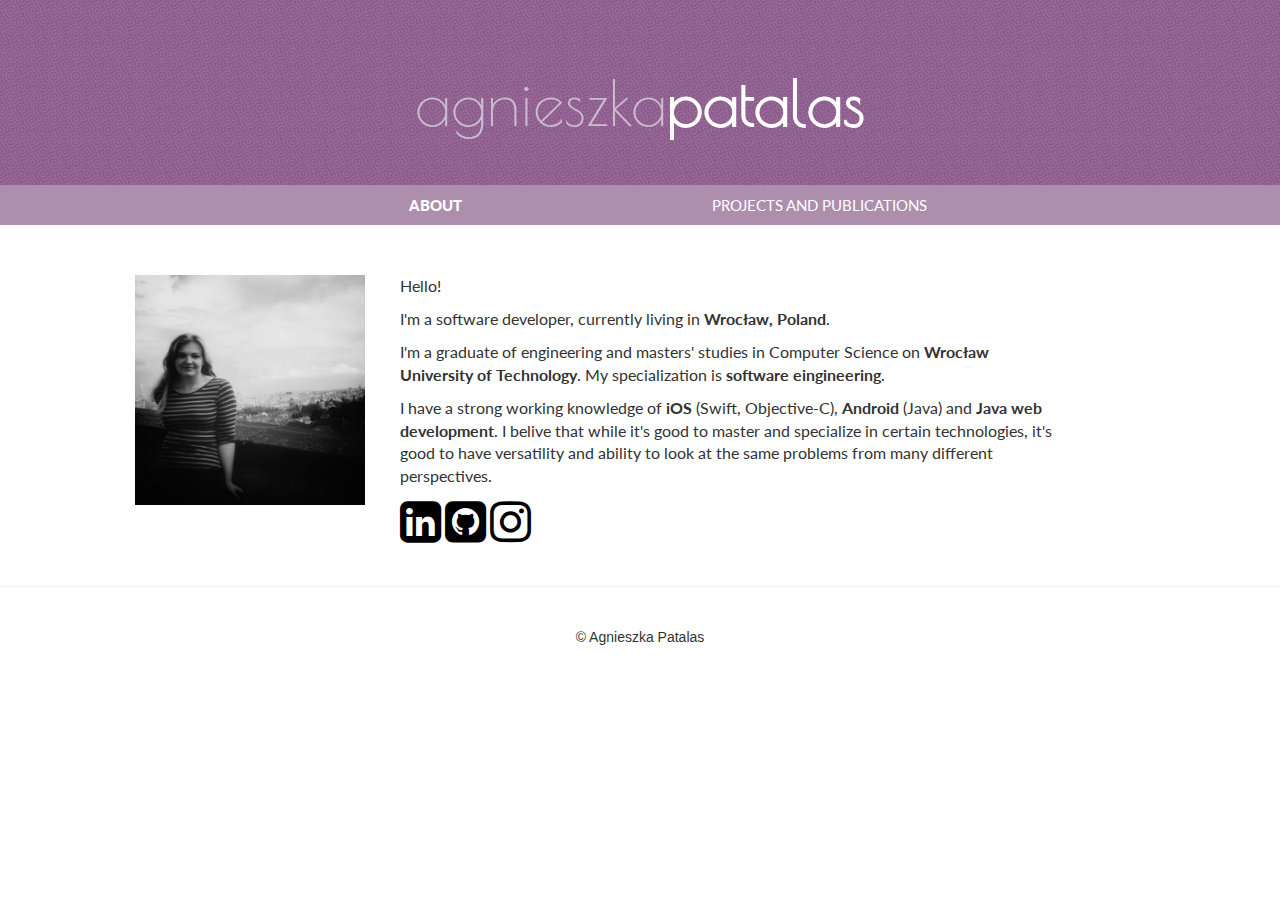
==== index.html @ cc379789 "New page structure" ====
<!DOCTYPE html>
<html lang="en"><head>
    <meta charset="utf-8">
    <meta http-equiv="X-UA-Compatible" content="IE=edge">
    <meta name="viewport" content="width=device-width, initial-scale=1">
    <!-- The above 3 meta tags *must* come first in the head; any other head content must come *after* these tags -->
    <meta name="description" content="The 'about' website of a software developer - Agnieszka Patalas.">
    <meta name="author" content="Agnieszka Patalas">
    <link rel="icon" href="favicon.ico">

    <link href='http://fonts.googleapis.com/css?family=Poiret+One' rel='stylesheet' type='text/css'>
    <link href='http://fonts.googleapis.com/css?family=Lato:400,700' rel='stylesheet' type='text/css'>

    <title>A. M. Patalas</title>

    <!-- Bootstrap core CSS -->
    <link href="css/bootstrap.min.css" rel="stylesheet">
    <link rel="stylesheet" href="font-awesome/css/font-awesome.min.css">

    <!-- Custom styles for this template -->
    <link href="css/justified-nav.css" rel="stylesheet">

    <link rel="stylesheet" type="text/css" href="css/animations.css">



    <!-- Just for debugging purposes. Don't actually copy these 2 lines! -->
    <!--[if lt IE 9]><script src="../../assets/js/ie8-responsive-file-warning.js"></script><![endif]-->
    <script src="js/jquery-1.11.3.min.js"></script>
    <script src="js/bootstrap.js"></script>

    <!-- HTML5 shim and Respond.js for IE8 support of HTML5 elements and media queries -->
    <!--[if lt IE 9]>
      <script src="https://oss.maxcdn.com/html5shiv/3.7.2/html5shiv.min.js"></script>
      <script src="https://oss.maxcdn.com/respond/1.4.2/respond.min.js"></script>
    <![endif]-->

<script src="js/jquery.dlmenu.js"></script>
<script src="js/ampatalas.js"></script>
<script src="js/pagify.js" type="text/javascript"></script>

<script src="js/jquery.cycle.lite.js"></script>

    <style>
    .jumbotron {
      background-image: url("images/subtle_white_mini_waves_purple.png");
    }
    </style>

    <script>

    $(document).ready(function() {


    $('#page_holder').pagify({
        pages: ['about', 'projects'],
        default: 'about', // The name of a page or null for an empty div
        animation: 'slideDown'
    });

      $('.slideshow').cycle({
        fx: 'fade' // choose your transition type, ex: fade, scrollUp, shuffle, etc...
      });

  });

    </script>
  </head>

  <body>
    <div class="jumbotron">
      <h1>Agnieszka<strong>Patalas</strong></h1>
    </div>

    <div class="masthead">
        <nav>
          <ul class="nav nav-justified cl-effect-1" id="navmenu">
            <li class="active" id="about"><a href="#about">About</a></li>
            <li id="projects"><a href="#projects">Projects and publications</a></li>
          </ul>
        </nav>
      </div>
    <div class="container">
      <div id="page_holder">
      </div>
    </div>

    <footer class="footer">
      <p>© Agnieszka Patalas</p>
    </footer>
  </body>
</html>
---- css/justified-nav.css ----
body {
  padding-top: 0px;
}

nav {
  background-color: #AD8EAD;
}

#navmenu li a {
  color: #ffffff;
  height: 40px;
  text-transform: uppercase;
  font-family: 'Lato', sans-serif;
  font-size: 15px;
}

#navmenu li a:hover {
  background-color: #AD8EAD;
}

.footer {
  padding-top: 40px;
  padding-bottom: 40px;
  margin-top: 40px;
  border-top: 1px solid #eee;
  text-align: center;
}

/* Background pattern from subtlepatterns.com */
.jumbotron {
  background-image: url("/images/pixel_weave.png");
  padding-left: 0px;
  padding-right: 0px;
  width: 100%;
  text-align: center;
  background-color: #804D99;
  color: #eeeeee;
  margin-bottom: 0px;
}

.jumbotron  h1 {
  text-align: center;
  font-family: 'Poiret One', cursive;
  text-transform: lowercase;
  color: #C9BCCC;
  margin-bottom: 0px;
}

.jumbotron h1 strong {
  color: #ffffff;
}

.jumbotron .lead {
  font-size: 21px;
  font-family: 'Lato', sans-serif;
  text-transform: uppercase;
}

/* Customize the nav-justified links to be fill the entire space of the .navbar */


/* Effect 1: Brackets */
.cl-effect-1 a::before,
.cl-effect-1 a::after {
  display: inline-block;
  opacity: 0;
  -webkit-transition: -webkit-transform 0.3s, opacity 0.2s;
  -moz-transition: -moz-transform 0.3s, opacity 0.2s;
  transition: transform 0.3s, opacity 0.2s;
}

.cl-effect-1 a::before {
  margin-right: 10px;
  content: '[';
  -webkit-transform: translateX(20px);
  -moz-transform: translateX(20px);
  transform: translateX(20px);
}

.cl-effect-1 a::after {
  margin-left: 10px;
  content: ']';
  -webkit-transform: translateX(-20px);
  -moz-transform: translateX(-20px);
  transform: translateX(-20px);
}

.cl-effect-1 a:hover::before,
.cl-effect-1 a:hover::after,
.cl-effect-1 a:focus::before,
.cl-effect-1 a:focus::after {
  opacity: 1;
  -webkit-transform: translateX(0px);
  -moz-transform: translateX(0px);
  transform: translateX(0px);
}
 #navmenu {
    width: 60%;
    margin-right: auto;
    margin-left: auto;
 }

 .active {
    font-weight: 900;
 }

#aboutpage {
  padding: 50px;
  font-family: 'Lato', sans-serif;
  font-size: 16px;
}

.introduction {
    padding-left: 20px;
}

.portrait {
  width: 100%;
  height: auto;
}

.quietlink {
  color:#000000;
}

/* Responsive: Portrait tablets and up */
@media screen and (min-width: 768px) {
  /* Remove the padding we set earlier */
  .masthead,
  .marketing,
  .footer {
    padding-right: 0;
    padding-left: 0;
  }
}
---- css/animations.css ----
/* animation sets */

/* move from / to  */

.pt-page-moveToLeft {
	-webkit-animation: moveToLeft .6s ease both;
	animation: moveToLeft .6s ease both;
}

.pt-page-moveFromLeft {
	-webkit-animation: moveFromLeft .6s ease both;
	animation: moveFromLeft .6s ease both;
}

.pt-page-moveToRight {
	-webkit-animation: moveToRight .6s ease both;
	animation: moveToRight .6s ease both;
}

.pt-page-moveFromRight {
	-webkit-animation: moveFromRight .6s ease both;
	animation: moveFromRight .6s ease both;
}

.pt-page-moveToTop {
	-webkit-animation: moveToTop .6s ease both;
	animation: moveToTop .6s ease both;
}

.pt-page-moveFromTop {
	-webkit-animation: moveFromTop .6s ease both;
	animation: moveFromTop .6s ease both;
}

.pt-page-moveToBottom {
	-webkit-animation: moveToBottom .6s ease both;
	animation: moveToBottom .6s ease both;
}

.pt-page-moveFromBottom {
	-webkit-animation: moveFromBottom .6s ease both;
	animation: moveFromBottom .6s ease both;
}

/* fade */

.pt-page-fade {
	-webkit-animation: fade .7s ease both;
	animation: fade .7s ease both;
}

/* move from / to and fade */

.pt-page-moveToLeftFade {
	-webkit-animation: moveToLeftFade .7s ease both;
	animation: moveToLeftFade .7s ease both;
}

.pt-page-moveFromLeftFade {
	-webkit-animation: moveFromLeftFade .7s ease both;
	animation: moveFromLeftFade .7s ease both;
}

.pt-page-moveToRightFade {
	-webkit-animation: moveToRightFade .7s ease both;
	animation: moveToRightFade .7s ease both;
}

.pt-page-moveFromRightFade {
	-webkit-animation: moveFromRightFade .7s ease both;
	animation: moveFromRightFade .7s ease both;
}

.pt-page-moveToTopFade {
	-webkit-animation: moveToTopFade .7s ease both;
	animation: moveToTopFade .7s ease both;
}

.pt-page-moveFromTopFade {
	-webkit-animation: moveFromTopFade .7s ease both;
	animation: moveFromTopFade .7s ease both;
}

.pt-page-moveToBottomFade {
	-webkit-animation: moveToBottomFade .7s ease both;
	animation: moveToBottomFade .7s ease both;
}

.pt-page-moveFromBottomFade {
	-webkit-animation: moveFromBottomFade .7s ease both;
	animation: moveFromBottomFade .7s ease both;
}

/* move to with different easing */

.pt-page-moveToLeftEasing {
	-webkit-animation: moveToLeft .7s ease-in-out both;
	animation: moveToLeft .7s ease-in-out both;
}
.pt-page-moveToRightEasing {
	-webkit-animation: moveToRight .7s ease-in-out both;
	animation: moveToRight .7s ease-in-out both;
}
.pt-page-moveToTopEasing {
	-webkit-animation: moveToTop .7s ease-in-out both;
	animation: moveToTop .7s ease-in-out both;
}
.pt-page-moveToBottomEasing {
	-webkit-animation: moveToBottom .7s ease-in-out both;
	animation: moveToBottom .7s ease-in-out both;
}

/********************************* keyframes **************************************/

/* move from / to  */

@-webkit-keyframes moveToLeft {
	from { }
	to { -webkit-transform: translateX(-100%); }
}
@keyframes moveToLeft {
	from { }
	to { -webkit-transform: translateX(-100%); transform: translateX(-100%); }
}

@-webkit-keyframes moveFromLeft {
	from { -webkit-transform: translateX(-100%); }
}
@keyframes moveFromLeft {
	from { -webkit-transform: translateX(-100%); transform: translateX(-100%); }
}

@-webkit-keyframes moveToRight { 
	from { }
	to { -webkit-transform: translateX(100%); }
}
@keyframes moveToRight { 
	from { }
	to { -webkit-transform: translateX(100%); transform: translateX(100%); }
}

@-webkit-keyframes moveFromRight {
	from { -webkit-transform: translateX(100%); }
}
@keyframes moveFromRight {
	from { -webkit-transform: translateX(100%); transform: translateX(100%); }
}

@-webkit-keyframes moveToTop {
	from { }
	to { -webkit-transform: translateY(-100%); }
}
@keyframes moveToTop {
	from { }
	to { -webkit-transform: translateY(-100%); transform: translateY(-100%); }
}

@-webkit-keyframes moveFromTop {
	from { -webkit-transform: translateY(-100%); }
}
@keyframes moveFromTop {
	from { -webkit-transform: translateY(-100%); transform: translateY(-100%); }
}

@-webkit-keyframes moveToBottom {
	from { }
	to { -webkit-transform: translateY(100%); }
}
@keyframes moveToBottom {
	from { }
	to { -webkit-transform: translateY(100%); transform: translateY(100%); }
}

@-webkit-keyframes moveFromBottom {
	from { -webkit-transform: translateY(100%); }
}
@keyframes moveFromBottom {
	from { -webkit-transform: translateY(100%); transform: translateY(100%); }
}

/* fade */

@-webkit-keyframes fade {
	from { }
	to { opacity: 0.3; }
}
@keyframes fade {
	from { }
	to { opacity: 0.3; }
}

/* move from / to and fade */

@-webkit-keyframes moveToLeftFade {
	from { }
	to { opacity: 0.3; -webkit-transform: translateX(-100%); }
}
@keyframes moveToLeftFade {
	from { }
	to { opacity: 0.3; -webkit-transform: translateX(-100%); transform: translateX(-100%); }
}

@-webkit-keyframes moveFromLeftFade {
	from { opacity: 0.3; -webkit-transform: translateX(-100%); }
}
@keyframes moveFromLeftFade {
	from { opacity: 0.3; -webkit-transform: translateX(-100%); transform: translateX(-100%); }
}

@-webkit-keyframes moveToRightFade {
	from { }
	to { opacity: 0.3; -webkit-transform: translateX(100%); }
}
@keyframes moveToRightFade {
	from { }
	to { opacity: 0.3; -webkit-transform: translateX(100%); transform: translateX(100%); }
}

@-webkit-keyframes moveFromRightFade {
	from { opacity: 0.3; -webkit-transform: translateX(100%); }
}
@keyframes moveFromRightFade {
	from { opacity: 0.3; -webkit-transform: translateX(100%); transform: translateX(100%); }
}

@-webkit-keyframes moveToTopFade {
	from { }
	to { opacity: 0.3; -webkit-transform: translateY(-100%); }
}
@keyframes moveToTopFade {
	from { }
	to { opacity: 0.3; -webkit-transform: translateY(-100%); transform: translateY(-100%); }
}

@-webkit-keyframes moveFromTopFade {
	from { opacity: 0.3; -webkit-transform: translateY(-100%); }
}
@keyframes moveFromTopFade {
	from { opacity: 0.3; -webkit-transform: translateY(-100%); transform: translateY(-100%); }
}

@-webkit-keyframes moveToBottomFade {
	from { }
	to { opacity: 0.3; -webkit-transform: translateY(100%); }
}
@keyframes moveToBottomFade {
	from { }
	to { opacity: 0.3; -webkit-transform: translateY(100%); transform: translateY(100%); }
}

@-webkit-keyframes moveFromBottomFade {
	from { opacity: 0.3; -webkit-transform: translateY(100%); }
}
@keyframes moveFromBottomFade {
	from { opacity: 0.3; -webkit-transform: translateY(100%); transform: translateY(100%); }
}

/* scale and fade */

.pt-page-scaleDown {
	-webkit-animation: scaleDown .7s ease both;
	animation: scaleDown .7s ease both;
}

.pt-page-scaleUp {
	-webkit-animation: scaleUp .7s ease both;
	animation: scaleUp .7s ease both;
}

.pt-page-scaleUpDown {
	-webkit-animation: scaleUpDown .5s ease both;
	animation: scaleUpDown .5s ease both;
}

.pt-page-scaleDownUp {
	-webkit-animation: scaleDownUp .5s ease both;
	animation: scaleDownUp .5s ease both;
}

.pt-page-scaleDownCenter {
	-webkit-animation: scaleDownCenter .4s ease-in both;
	animation: scaleDownCenter .4s ease-in both;
}

.pt-page-scaleUpCenter {
	-webkit-animation: scaleUpCenter .4s ease-out both;
	animation: scaleUpCenter .4s ease-out both;
}

/********************************* keyframes **************************************/

/* scale and fade */

@-webkit-keyframes scaleDown {
	from { }
	to { opacity: 0; -webkit-transform: scale(.8); }
}
@keyframes scaleDown {
	from { }
	to { opacity: 0; -webkit-transform: scale(.8); transform: scale(.8); }
}

@-webkit-keyframes scaleUp {
	from { opacity: 0; -webkit-transform: scale(.8); }
}
@keyframes scaleUp {
	from { opacity: 0; -webkit-transform: scale(.8); transform: scale(.8); }
}

@-webkit-keyframes scaleUpDown {
	from { opacity: 0; -webkit-transform: scale(1.2); }
}
@keyframes scaleUpDown {
	from { opacity: 0; -webkit-transform: scale(1.2); transform: scale(1.2); }
}

@-webkit-keyframes scaleDownUp {
	from { }
	to { opacity: 0; -webkit-transform: scale(1.2); }
}
@keyframes scaleDownUp {
	from { }
	to { opacity: 0; -webkit-transform: scale(1.2); transform: scale(1.2); }
}

@-webkit-keyframes scaleDownCenter {
	from { }
	to { opacity: 0; -webkit-transform: scale(.7); }
}
@keyframes scaleDownCenter {
	from { }
	to { opacity: 0; -webkit-transform: scale(.7); transform: scale(.7); }
}

@-webkit-keyframes scaleUpCenter {
	from { opacity: 0; -webkit-transform: scale(.7); }
}
@keyframes scaleUpCenter {
	from { opacity: 0; -webkit-transform: scale(.7); transform: scale(.7); }
}

/* rotate sides first and scale */

.pt-page-rotateRightSideFirst {
	-webkit-transform-origin: 0% 50%;
	transform-origin: 0% 50%;
	-webkit-animation: rotateRightSideFirst .8s both ease-in;
	animation: rotateRightSideFirst .8s both ease-in;
}
.pt-page-rotateLeftSideFirst {
	-webkit-transform-origin: 100% 50%;
	transform-origin: 100% 50%;
	-webkit-animation: rotateLeftSideFirst .8s both ease-in;
	animation: rotateLeftSideFirst .8s both ease-in;
}
.pt-page-rotateTopSideFirst {
	-webkit-transform-origin: 50% 100%;
	transform-origin: 50% 100%;
	-webkit-animation: rotateTopSideFirst .8s both ease-in;
	animation: rotateTopSideFirst .8s both ease-in;
}
.pt-page-rotateBottomSideFirst {
	-webkit-transform-origin: 50% 0%;
	transform-origin: 50% 0%;
	-webkit-animation: rotateBottomSideFirst .8s both ease-in;
	animation: rotateBottomSideFirst .8s both ease-in;
}

/* flip */

.pt-page-flipOutRight {
	-webkit-transform-origin: 50% 50%;
	transform-origin: 50% 50%;
	-webkit-animation: flipOutRight .5s both ease-in;
	animation: flipOutRight .5s both ease-in;
}
.pt-page-flipInLeft {
	-webkit-transform-origin: 50% 50%;
	transform-origin: 50% 50%;
	-webkit-animation: flipInLeft .5s both ease-out;
	animation: flipInLeft .5s both ease-out;
}
.pt-page-flipOutLeft {
	-webkit-transform-origin: 50% 50%;
	transform-origin: 50% 50%;
	-webkit-animation: flipOutLeft .5s both ease-in;
	animation: flipOutLeft .5s both ease-in;
}
.pt-page-flipInRight {
	-webkit-transform-origin: 50% 50%;
	transform-origin: 50% 50%;
	-webkit-animation: flipInRight .5s both ease-out;
	animation: flipInRight .5s both ease-out;
}
.pt-page-flipOutTop {
	-webkit-transform-origin: 50% 50%;
	transform-origin: 50% 50%;
	-webkit-animation: flipOutTop .5s both ease-in;
	animation: flipOutTop .5s both ease-in;
}
.pt-page-flipInBottom {
	-webkit-transform-origin: 50% 50%;
	transform-origin: 50% 50%;
	-webkit-animation: flipInBottom .5s both ease-out;
	animation: flipInBottom .5s both ease-out;
}
.pt-page-flipOutBottom {
	-webkit-transform-origin: 50% 50%;
	transform-origin: 50% 50%;
	-webkit-animation: flipOutBottom .5s both ease-in;
	animation: flipOutBottom .5s both ease-in;
}
.pt-page-flipInTop {
	-webkit-transform-origin: 50% 50%;
	transform-origin: 50% 50%;
	-webkit-animation: flipInTop .5s both ease-out;
	animation: flipInTop .5s both ease-out;
}

/* rotate fall */

.pt-page-rotateFall {
	-webkit-transform-origin: 0% 0%;
	transform-origin: 0% 0%;
	-webkit-animation: rotateFall 1s both ease-in;
	animation: rotateFall 1s both ease-in;
}

/* rotate newspaper */
.pt-page-rotateOutNewspaper {
	-webkit-transform-origin: 50% 50%;
	transform-origin: 50% 50%;
	-webkit-animation: rotateOutNewspaper .5s both ease-in;
	animation: rotateOutNewspaper .5s both ease-in;
}
.pt-page-rotateInNewspaper {
	-webkit-transform-origin: 50% 50%;
	transform-origin: 50% 50%;
	-webkit-animation: rotateInNewspaper .5s both ease-out;
	animation: rotateInNewspaper .5s both ease-out;
}

/* push */
.pt-page-rotatePushLeft {
	-webkit-transform-origin: 0% 50%;
	transform-origin: 0% 50%;
	-webkit-animation: rotatePushLeft .8s both ease;
	animation: rotatePushLeft .8s both ease;
}
.pt-page-rotatePushRight {
	-webkit-transform-origin: 100% 50%;
	transform-origin: 100% 50%;
	-webkit-animation: rotatePushRight .8s both ease;
	animation: rotatePushRight .8s both ease;
}
.pt-page-rotatePushTop {
	-webkit-transform-origin: 50% 0%;
	transform-origin: 50% 0%;
	-webkit-animation: rotatePushTop .8s both ease;
	animation: rotatePushTop .8s both ease;
}
.pt-page-rotatePushBottom {
	-webkit-transform-origin: 50% 100%;
	transform-origin: 50% 100%;
	-webkit-animation: rotatePushBottom .8s both ease;
	animation: rotatePushBottom .8s both ease;
}

/* pull */
.pt-page-rotatePullRight {
	-webkit-transform-origin: 100% 50%;
	transform-origin: 100% 50%;
	-webkit-animation: rotatePullRight .5s both ease;
	animation: rotatePullRight .5s both ease;
}
.pt-page-rotatePullLeft {
	-webkit-transform-origin: 0% 50%;
	transform-origin: 0% 50%;
	-webkit-animation: rotatePullLeft .5s both ease;
	animation: rotatePullLeft .5s both ease;
}
.pt-page-rotatePullTop {
	-webkit-transform-origin: 50% 0%;
	transform-origin: 50% 0%;
	-webkit-animation: rotatePullTop .5s both ease;
	animation: rotatePullTop .5s both ease;
}
.pt-page-rotatePullBottom {
	-webkit-transform-origin: 50% 100%;
	transform-origin: 50% 100%;
	-webkit-animation: rotatePullBottom .5s both ease;
	animation: rotatePullBottom .5s both ease;
}

/* fold */
.pt-page-rotateFoldRight {
	-webkit-transform-origin: 0% 50%;
	transform-origin: 0% 50%;
	-webkit-animation: rotateFoldRight .7s both ease;
	animation: rotateFoldRight .7s both ease;
}
.pt-page-rotateFoldLeft {
	-webkit-transform-origin: 100% 50%;
	transform-origin: 100% 50%;
	-webkit-animation: rotateFoldLeft .7s both ease;
	animation: rotateFoldLeft .7s both ease;
}
.pt-page-rotateFoldTop {
	-webkit-transform-origin: 50% 100%;
	transform-origin: 50% 100%;
	-webkit-animation: rotateFoldTop .7s both ease;
	animation: rotateFoldTop .7s both ease;
}
.pt-page-rotateFoldBottom {
	-webkit-transform-origin: 50% 0%;
	transform-origin: 50% 0%;
	-webkit-animation: rotateFoldBottom .7s both ease;
	animation: rotateFoldBottom .7s both ease;
}

/* unfold */
.pt-page-rotateUnfoldLeft {
	-webkit-transform-origin: 100% 50%;
	transform-origin: 100% 50%;
	-webkit-animation: rotateUnfoldLeft .7s both ease;
	animation: rotateUnfoldLeft .7s both ease;
}
.pt-page-rotateUnfoldRight {
	-webkit-transform-origin: 0% 50%;
	transform-origin: 0% 50%;
	-webkit-animation: rotateUnfoldRight .7s both ease;
	animation: rotateUnfoldRight .7s both ease;
}
.pt-page-rotateUnfoldTop {
	-webkit-transform-origin: 50% 100%;
	transform-origin: 50% 100%;
	-webkit-animation: rotateUnfoldTop .7s both ease;
	animation: rotateUnfoldTop .7s both ease;
}
.pt-page-rotateUnfoldBottom {
	-webkit-transform-origin: 50% 0%;
	transform-origin: 50% 0%;
	-webkit-animation: rotateUnfoldBottom .7s both ease;
	animation: rotateUnfoldBottom .7s both ease;
}

/* room walls */
.pt-page-rotateRoomLeftOut {
	-webkit-transform-origin: 100% 50%;
	transform-origin: 100% 50%;
	-webkit-animation: rotateRoomLeftOut .8s both ease;
	animation: rotateRoomLeftOut .8s both ease;
}
.pt-page-rotateRoomLeftIn {
	-webkit-transform-origin: 0% 50%;
	transform-origin: 0% 50%;
	-webkit-animation: rotateRoomLeftIn .8s both ease;
	animation: rotateRoomLeftIn .8s both ease;
}
.pt-page-rotateRoomRightOut {
	-webkit-transform-origin: 0% 50%;
	transform-origin: 0% 50%;
	-webkit-animation: rotateRoomRightOut .8s both ease;
	animation: rotateRoomRightOut .8s both ease;
}
.pt-page-rotateRoomRightIn {
	-webkit-transform-origin: 100% 50%;
	transform-origin: 100% 50%;
	-webkit-animation: rotateRoomRightIn .8s both ease;
	animation: rotateRoomRightIn .8s both ease;
}
.pt-page-rotateRoomTopOut {
	-webkit-transform-origin: 50% 100%;
	transform-origin: 50% 100%;
	-webkit-animation: rotateRoomTopOut .8s both ease;
	animation: rotateRoomTopOut .8s both ease;
}
.pt-page-rotateRoomTopIn {
	-webkit-transform-origin: 50% 0%;
	transform-origin: 50% 0%;
	-webkit-animation: rotateRoomTopIn .8s both ease;
	animation: rotateRoomTopIn .8s both ease;
}
.pt-page-rotateRoomBottomOut {
	-webkit-transform-origin: 50% 0%;
	transform-origin: 50% 0%;
	-webkit-animation: rotateRoomBottomOut .8s both ease;
	animation: rotateRoomBottomOut .8s both ease;
}
.pt-page-rotateRoomBottomIn {
	-webkit-transform-origin: 50% 100%;
	transform-origin: 50% 100%;
	-webkit-animation: rotateRoomBottomIn .8s both ease;
	animation: rotateRoomBottomIn .8s both ease;
}

/* cube */
.pt-page-rotateCubeLeftOut {
	-webkit-transform-origin: 100% 50%;
	transform-origin: 100% 50%;
	-webkit-animation: rotateCubeLeftOut .6s both ease-in;
	animation: rotateCubeLeftOut .6s both ease-in;
}
.pt-page-rotateCubeLeftIn {
	-webkit-transform-origin: 0% 50%;
	transform-origin: 0% 50%;
	-webkit-animation: rotateCubeLeftIn .6s both ease-in;
	animation: rotateCubeLeftIn .6s both ease-in;
}
.pt-page-rotateCubeRightOut {
	-webkit-transform-origin: 0% 50%;
	transform-origin: 0% 50%;
	-webkit-animation: rotateCubeRightOut .6s both ease-in;
	animation: rotateCubeRightOut .6s both ease-in;
}
.pt-page-rotateCubeRightIn {
	-webkit-transform-origin: 100% 50%;
	transform-origin: 100% 50%;
	-webkit-animation: rotateCubeRightIn .6s both ease-in;
	animation: rotateCubeRightIn .6s both ease-in;
}
.pt-page-rotateCubeTopOut {
	-webkit-transform-origin: 50% 100%;
	transform-origin: 50% 100%;
	-webkit-animation: rotateCubeTopOut .6s both ease-in;
	animation: rotateCubeTopOut .6s both ease-in;
}
.pt-page-rotateCubeTopIn {
	-webkit-transform-origin: 50% 0%;
	transform-origin: 50% 0%;
	-webkit-animation: rotateCubeTopIn .6s both ease-in;
	animation: rotateCubeTopIn .6s both ease-in;
}
.pt-page-rotateCubeBottomOut {
	-webkit-transform-origin: 50% 0%;
	transform-origin: 50% 0%;
	-webkit-animation: rotateCubeBottomOut .6s both ease-in;
	animation: rotateCubeBottomOut .6s both ease-in;
}
.pt-page-rotateCubeBottomIn {
	-webkit-transform-origin: 50% 100%;
	transform-origin: 50% 100%;
	-webkit-animation: rotateCubeBottomIn .6s both ease-in;
	animation: rotateCubeBottomIn .6s both ease-in;
}

/* carousel */
.pt-page-rotateCarouselLeftOut {
	-webkit-transform-origin: 100% 50%;
	transform-origin: 100% 50%;
	-webkit-animation: rotateCarouselLeftOut .8s both ease;
	animation: rotateCarouselLeftOut .8s both ease;
}
.pt-page-rotateCarouselLeftIn {
	-webkit-transform-origin: 0% 50%;
	transform-origin: 0% 50%;
	-webkit-animation: rotateCarouselLeftIn .8s both ease;
	animation: rotateCarouselLeftIn .8s both ease;
}
.pt-page-rotateCarouselRightOut {
	-webkit-transform-origin: 0% 50%;
	transform-origin: 0% 50%;
	-webkit-animation: rotateCarouselRightOut .8s both ease;
	animation: rotateCarouselRightOut .8s both ease;
}
.pt-page-rotateCarouselRightIn {
	-webkit-transform-origin: 100% 50%;
	transform-origin: 100% 50%;
	-webkit-animation: rotateCarouselRightIn .8s both ease;
	animation: rotateCarouselRightIn .8s both ease;
}
.pt-page-rotateCarouselTopOut {
	-webkit-transform-origin: 50% 100%;
	transform-origin: 50% 100%;
	-webkit-animation: rotateCarouselTopOut .8s both ease;
	animation: rotateCarouselTopOut .8s both ease;
}
.pt-page-rotateCarouselTopIn {
	-webkit-transform-origin: 50% 0%;
	transform-origin: 50% 0%;
	-webkit-animation: rotateCarouselTopIn .8s both ease;
	animation: rotateCarouselTopIn .8s both ease;
}
.pt-page-rotateCarouselBottomOut {
	-webkit-transform-origin: 50% 0%;
	transform-origin: 50% 0%;
	-webkit-animation: rotateCarouselBottomOut .8s both ease;
	animation: rotateCarouselBottomOut .8s both ease;
}
.pt-page-rotateCarouselBottomIn {
	-webkit-transform-origin: 50% 100%;
	transform-origin: 50% 100%;
	-webkit-animation: rotateCarouselBottomIn .8s both ease;
	animation: rotateCarouselBottomIn .8s both ease;
}

/* sides */
.pt-page-rotateSidesOut {
	-webkit-transform-origin: -50% 50%;
	transform-origin: -50% 50%;
	-webkit-animation: rotateSidesOut .5s both ease-in;
	animation: rotateSidesOut .5s both ease-in;
}
.pt-page-rotateSidesIn {
	-webkit-transform-origin: 150% 50%;
	transform-origin: 150% 50%;
	-webkit-animation: rotateSidesIn .5s both ease-out;
	animation: rotateSidesIn .5s both ease-out;
}

/* slide */
.pt-page-rotateSlideOut {
	-webkit-animation: rotateSlideOut 1s both ease;
	animation: rotateSlideOut 1s both ease;
}
.pt-page-rotateSlideIn {
	-webkit-animation: rotateSlideIn 1s both ease;
	animation: rotateSlideIn 1s both ease;
}

/********************************* keyframes **************************************/

/* rotate sides first and scale */

@-webkit-keyframes rotateRightSideFirst {
	0% { }
	40% { -webkit-transform: rotateY(15deg); opacity: .8; -webkit-animation-timing-function: ease-out; }
	100% { -webkit-transform: scale(0.8) translateZ(-200px); opacity:0; }
}
@keyframes rotateRightSideFirst {
	0% { }
	40% { -webkit-transform: rotateY(15deg); transform: rotateY(15deg); opacity: .8; -webkit-animation-timing-function: ease-out; animation-timing-function: ease-out; }
	100% { -webkit-transform: scale(0.8) translateZ(-200px); transform: scale(0.8) translateZ(-200px); opacity:0; }
}

@-webkit-keyframes rotateLeftSideFirst {
	0% { }
	40% { -webkit-transform: rotateY(-15deg); opacity: .8; -webkit-animation-timing-function: ease-out; }
	100% { -webkit-transform: scale(0.8) translateZ(-200px); opacity:0; }
}
@keyframes rotateLeftSideFirst {
	0% { }
	40% { -webkit-transform: rotateY(-15deg); transform: rotateY(-15deg); opacity: .8; -webkit-animation-timing-function: ease-out; animation-timing-function: ease-out; }
	100% { -webkit-transform: scale(0.8) translateZ(-200px); transform: scale(0.8) translateZ(-200px); opacity:0; }
}

@-webkit-keyframes rotateTopSideFirst {
	0% { }
	40% { -webkit-transform: rotateX(15deg); opacity: .8; -webkit-animation-timing-function: ease-out; }
	100% { -webkit-transform: scale(0.8) translateZ(-200px); opacity:0; }
}
@keyframes rotateTopSideFirst {
	0% { }
	40% { -webkit-transform: rotateX(15deg); transform: rotateX(15deg); opacity: .8; -webkit-animation-timing-function: ease-out; animation-timing-function: ease-out; }
	100% { -webkit-transform: scale(0.8) translateZ(-200px); transform: scale(0.8) translateZ(-200px); opacity:0; }
}

@-webkit-keyframes rotateBottomSideFirst {
	0% { }
	40% { -webkit-transform: rotateX(-15deg); opacity: .8; -webkit-animation-timing-function: ease-out; }
	100% { -webkit-transform: scale(0.8) translateZ(-200px); opacity:0; }
}
@keyframes rotateBottomSideFirst {
	0% { }
	40% { -webkit-transform: rotateX(-15deg); transform: rotateX(-15deg); opacity: .8; -webkit-animation-timing-function: ease-out; animation-timing-function: ease-out; }
	100% { -webkit-transform: scale(0.8) translateZ(-200px); transform: scale(0.8) translateZ(-200px); opacity:0; }
}

/* flip */

@-webkit-keyframes flipOutRight {
	from { }
	to { -webkit-transform: translateZ(-1000px) rotateY(90deg); opacity: 0.2; }
}
@keyframes flipOutRight {
	from { }
	to { -webkit-transform: translateZ(-1000px) rotateY(90deg); transform: translateZ(-1000px) rotateY(90deg); opacity: 0.2; }
}

@-webkit-keyframes flipInLeft {
	from { -webkit-transform: translateZ(-1000px) rotateY(-90deg); opacity: 0.2; }
}
@keyframes flipInLeft {
	from { -webkit-transform: translateZ(-1000px) rotateY(-90deg); transform: translateZ(-1000px) rotateY(-90deg); opacity: 0.2; }
}

@-webkit-keyframes flipOutLeft {
	from { }
	to { -webkit-transform: translateZ(-1000px) rotateY(-90deg); opacity: 0.2; }
}
@keyframes flipOutLeft {
	from { }
	to { -webkit-transform: translateZ(-1000px) rotateY(-90deg); transform: translateZ(-1000px) rotateY(-90deg); opacity: 0.2; }
}

@-webkit-keyframes flipInRight {
	from { -webkit-transform: translateZ(-1000px) rotateY(90deg); opacity: 0.2; }
}
@keyframes flipInRight {
	from { -webkit-transform: translateZ(-1000px) rotateY(90deg); transform: translateZ(-1000px) rotateY(90deg); opacity: 0.2; }
}

@-webkit-keyframes flipOutTop {
	from { }
	to { -webkit-transform: translateZ(-1000px) rotateX(90deg); opacity: 0.2; }
}
@keyframes flipOutTop {
	from { }
	to { -webkit-transform: translateZ(-1000px) rotateX(90deg); transform: translateZ(-1000px) rotateX(90deg); opacity: 0.2; }
}

@-webkit-keyframes flipInBottom {
	from { -webkit-transform: translateZ(-1000px) rotateX(-90deg); opacity: 0.2; }
}
@keyframes flipInBottom {
	from { -webkit-transform: translateZ(-1000px) rotateX(-90deg); transform: translateZ(-1000px) rotateX(-90deg); opacity: 0.2; }
}

@-webkit-keyframes flipOutBottom {
	from { }
	to { -webkit-transform: translateZ(-1000px) rotateX(-90deg); opacity: 0.2; }
}
@keyframes flipOutBottom {
	from { }
	to { -webkit-transform: translateZ(-1000px) rotateX(-90deg); transform: translateZ(-1000px) rotateX(-90deg); opacity: 0.2; }
}

@-webkit-keyframes flipInTop {
	from { -webkit-transform: translateZ(-1000px) rotateX(90deg); opacity: 0.2; }
}
@keyframes flipInTop {
	from { -webkit-transform: translateZ(-1000px) rotateX(90deg); transform: translateZ(-1000px) rotateX(90deg); opacity: 0.2; }
}

/* fall */

@-webkit-keyframes rotateFall {
	0% { -webkit-transform: rotateZ(0deg); }
	20% { -webkit-transform: rotateZ(10deg); -webkit-animation-timing-function: ease-out; }
	40% { -webkit-transform: rotateZ(17deg); }
	60% { -webkit-transform: rotateZ(16deg); }
	100% { -webkit-transform: translateY(100%) rotateZ(17deg); }
}
@keyframes rotateFall {
	0% { -webkit-transform: rotateZ(0deg); transform: rotateZ(0deg); }
	20% { -webkit-transform: rotateZ(10deg); transform: rotateZ(10deg); -webkit-animation-timing-function: ease-out; animation-timing-function: ease-out; }
	40% { -webkit-transform: rotateZ(17deg); transform: rotateZ(17deg); }
	60% { -webkit-transform: rotateZ(16deg); transform: rotateZ(16deg); }
	100% { -webkit-transform: translateY(100%) rotateZ(17deg); transform: translateY(100%) rotateZ(17deg); }
}

/* newspaper */

@-webkit-keyframes rotateOutNewspaper {
	from { }
	to { -webkit-transform: translateZ(-3000px) rotateZ(360deg); opacity: 0; }
}
@keyframes rotateOutNewspaper {
	from { }
	to { -webkit-transform: translateZ(-3000px) rotateZ(360deg); transform: translateZ(-3000px) rotateZ(360deg); opacity: 0; }
}

@-webkit-keyframes rotateInNewspaper {
	from { -webkit-transform: translateZ(-3000px) rotateZ(-360deg); opacity: 0; }
}
@keyframes rotateInNewspaper {
	from { -webkit-transform: translateZ(-3000px) rotateZ(-360deg); transform: translateZ(-3000px) rotateZ(-360deg); opacity: 0; }
}

/* push */

@-webkit-keyframes rotatePushLeft {
	from { }
	to { opacity: 0; -webkit-transform: rotateY(90deg); }
}
@keyframes rotatePushLeft {
	from { }
	to { opacity: 0; -webkit-transform: rotateY(90deg); transform: rotateY(90deg); }
}

@-webkit-keyframes rotatePushRight {
	from { }
	to { opacity: 0; -webkit-transform: rotateY(-90deg); }
}
@keyframes rotatePushRight {
	from { }
	to { opacity: 0; -webkit-transform: rotateY(-90deg); transform: rotateY(-90deg); }
}

@-webkit-keyframes rotatePushTop {
	from { }
	to { opacity: 0; -webkit-transform: rotateX(-90deg); }
}
@keyframes rotatePushTop {
	from { }
	to { opacity: 0; -webkit-transform: rotateX(-90deg); transform: rotateX(-90deg); }
}

@-webkit-keyframes rotatePushBottom {
	from { }
	to { opacity: 0; -webkit-transform: rotateX(90deg); }
}
@keyframes rotatePushBottom {
	from { }
	to { opacity: 0; -webkit-transform: rotateX(90deg); transform: rotateX(90deg); }
}

/* pull */

@-webkit-keyframes rotatePullRight {
	from { opacity: 0; -webkit-transform: rotateY(-90deg); }
}
@keyframes rotatePullRight {
	from { opacity: 0; -webkit-transform: rotateY(-90deg); transform: rotateY(-90deg); }
}

@-webkit-keyframes rotatePullLeft {
	from { opacity: 0; -webkit-transform: rotateY(90deg); }
}
@keyframes rotatePullLeft {
	from { opacity: 0; -webkit-transform: rotateY(90deg); transform: rotateY(90deg); }
}

@-webkit-keyframes rotatePullTop {
	from { opacity: 0; -webkit-transform: rotateX(-90deg); }
}
@keyframes rotatePullTop {
	from { opacity: 0; -webkit-transform: rotateX(-90deg); transform: rotateX(-90deg); }
}

@-webkit-keyframes rotatePullBottom {
	from { opacity: 0; -webkit-transform: rotateX(90deg); }
}
@keyframes rotatePullBottom {
	from { opacity: 0; -webkit-transform: rotateX(90deg); transform: rotateX(90deg); }
}

/* fold */

@-webkit-keyframes rotateFoldRight {
	from { }
	to { opacity: 0; -webkit-transform: translateX(100%) rotateY(90deg); }
}
@keyframes rotateFoldRight {
	from { }
	to { opacity: 0; -webkit-transform: translateX(100%) rotateY(90deg); transform: translateX(100%) rotateY(90deg); }
}

@-webkit-keyframes rotateFoldLeft {
	from { }
	to { opacity: 0; -webkit-transform: translateX(-100%) rotateY(-90deg); }
}
@keyframes rotateFoldLeft {
	from { }
	to { opacity: 0; -webkit-transform: translateX(-100%) rotateY(-90deg); transform: translateX(-100%) rotateY(-90deg); }
}

@-webkit-keyframes rotateFoldTop {
	from { }
	to { opacity: 0; -webkit-transform: translateY(-100%) rotateX(90deg); }
}
@keyframes rotateFoldTop {
	from { }
	to { opacity: 0; -webkit-transform: translateY(-100%) rotateX(90deg); transform: translateY(-100%) rotateX(90deg); }
}

@-webkit-keyframes rotateFoldBottom {
	from { }
	to { opacity: 0; -webkit-transform: translateY(100%) rotateX(-90deg); }
}
@keyframes rotateFoldBottom {
	from { }
	to { opacity: 0; -webkit-transform: translateY(100%) rotateX(-90deg); transform: translateY(100%) rotateX(-90deg); }
}

/* unfold */

@-webkit-keyframes rotateUnfoldLeft {
	from { opacity: 0; -webkit-transform: translateX(-100%) rotateY(-90deg); }
}
@keyframes rotateUnfoldLeft {
	from { opacity: 0; -webkit-transform: translateX(-100%) rotateY(-90deg); transform: translateX(-100%) rotateY(-90deg); }
}

@-webkit-keyframes rotateUnfoldRight {
	from { opacity: 0; -webkit-transform: translateX(100%) rotateY(90deg); }
}
@keyframes rotateUnfoldRight {
	from { opacity: 0; -webkit-transform: translateX(100%) rotateY(90deg); transform: translateX(100%) rotateY(90deg); }
}

@-webkit-keyframes rotateUnfoldTop {
	from { opacity: 0; -webkit-transform: translateY(-100%) rotateX(90deg); }
}
@keyframes rotateUnfoldTop {
	from { opacity: 0; -webkit-transform: translateY(-100%) rotateX(90deg); transform: translateY(-100%) rotateX(90deg); }
}

@-webkit-keyframes rotateUnfoldBottom {
	from { opacity: 0; -webkit-transform: translateY(100%) rotateX(-90deg); }
}
@keyframes rotateUnfoldBottom {
	from { opacity: 0; -webkit-transform: translateY(100%) rotateX(-90deg); transform: translateY(100%) rotateX(-90deg); }
}

/* room walls */

@-webkit-keyframes rotateRoomLeftOut {
	from { }
	to { opacity: .3; -webkit-transform: translateX(-100%) rotateY(90deg); }
}
@keyframes rotateRoomLeftOut {
	from { }
	to { opacity: .3; -webkit-transform: translateX(-100%) rotateY(90deg); transform: translateX(-100%) rotateY(90deg); }
}

@-webkit-keyframes rotateRoomLeftIn {
	from { opacity: .3; -webkit-transform: translateX(100%) rotateY(-90deg); }
}
@keyframes rotateRoomLeftIn {
	from { opacity: .3; -webkit-transform: translateX(100%) rotateY(-90deg); transform: translateX(100%) rotateY(-90deg); }
}

@-webkit-keyframes rotateRoomRightOut {
	from { }
	to { opacity: .3; -webkit-transform: translateX(100%) rotateY(-90deg); }
}
@keyframes rotateRoomRightOut {
	from { }
	to { opacity: .3; -webkit-transform: translateX(100%) rotateY(-90deg); transform: translateX(100%) rotateY(-90deg); }
}

@-webkit-keyframes rotateRoomRightIn {
	from { opacity: .3; -webkit-transform: translateX(-100%) rotateY(90deg); }
}
@keyframes rotateRoomRightIn {
	from { opacity: .3; -webkit-transform: translateX(-100%) rotateY(90deg); transform: translateX(-100%) rotateY(90deg); }
}

@-webkit-keyframes rotateRoomTopOut {
	from { }
	to { opacity: .3; -webkit-transform: translateY(-100%) rotateX(-90deg); }
}
@keyframes rotateRoomTopOut {
	from { }
	to { opacity: .3; -webkit-transform: translateY(-100%) rotateX(-90deg); transform: translateY(-100%) rotateX(-90deg); }
}

@-webkit-keyframes rotateRoomTopIn {
	from { opacity: .3; -webkit-transform: translateY(100%) rotateX(90deg); }
}
@keyframes rotateRoomTopIn {
	from { opacity: .3; -webkit-transform: translateY(100%) rotateX(90deg); transform: translateY(100%) rotateX(90deg); }
}

@-webkit-keyframes rotateRoomBottomOut {
	from { }
	to { opacity: .3; -webkit-transform: translateY(100%) rotateX(90deg); }
}
@keyframes rotateRoomBottomOut {
	from { }
	to { opacity: .3; -webkit-transform: translateY(100%) rotateX(90deg); transform: translateY(100%) rotateX(90deg); }
}

@-webkit-keyframes rotateRoomBottomIn {
	from { opacity: .3; -webkit-transform: translateY(-100%) rotateX(-90deg); }
}
@keyframes rotateRoomBottomIn {
	from { opacity: .3; -webkit-transform: translateY(-100%) rotateX(-90deg); transform: translateY(-100%) rotateX(-90deg); }
}

/* cube */

@-webkit-keyframes rotateCubeLeftOut {
	0% { }
	50% { -webkit-animation-timing-function: ease-out;  -webkit-transform: translateX(-50%) translateZ(-200px) rotateY(-45deg); }
	100% { opacity: .3; -webkit-transform: translateX(-100%) rotateY(-90deg); }
}
@keyframes rotateCubeLeftOut {
	0% { }
	50% { -webkit-animation-timing-function: ease-out; animation-timing-function: ease-out;  -webkit-transform: translateX(-50%) translateZ(-200px) rotateY(-45deg);  transform: translateX(-50%) translateZ(-200px) rotateY(-45deg); }
	100% { opacity: .3; -webkit-transform: translateX(-100%) rotateY(-90deg); transform: translateX(-100%) rotateY(-90deg); }
}

@-webkit-keyframes rotateCubeLeftIn {
	0% { opacity: .3; -webkit-transform: translateX(100%) rotateY(90deg); }
	50% { -webkit-animation-timing-function: ease-out;  -webkit-transform: translateX(50%) translateZ(-200px) rotateY(45deg); }
}
@keyframes rotateCubeLeftIn {
	0% { opacity: .3; -webkit-transform: translateX(100%) rotateY(90deg); transform: translateX(100%) rotateY(90deg); }
	50% { -webkit-animation-timing-function: ease-out; animation-timing-function: ease-out;  -webkit-transform: translateX(50%) translateZ(-200px) rotateY(45deg);  transform: translateX(50%) translateZ(-200px) rotateY(45deg); }
}

@-webkit-keyframes rotateCubeRightOut {
	0% { }
	50% { -webkit-animation-timing-function: ease-out; -webkit-transform: translateX(50%) translateZ(-200px) rotateY(45deg); }
	100% { opacity: .3; -webkit-transform: translateX(100%) rotateY(90deg); }
}
@keyframes rotateCubeRightOut {
	0% { }
	50% { -webkit-animation-timing-function: ease-out; animation-timing-function: ease-out; -webkit-transform: translateX(50%) translateZ(-200px) rotateY(45deg); transform: translateX(50%) translateZ(-200px) rotateY(45deg); }
	100% { opacity: .3; -webkit-transform: translateX(100%) rotateY(90deg); transform: translateX(100%) rotateY(90deg); }
}

@-webkit-keyframes rotateCubeRightIn {
	0% { opacity: .3; -webkit-transform: translateX(-100%) rotateY(-90deg); }
	50% { -webkit-animation-timing-function: ease-out; -webkit-transform: translateX(-50%) translateZ(-200px) rotateY(-45deg); }
}
@keyframes rotateCubeRightIn {
	0% { opacity: .3; -webkit-transform: translateX(-100%) rotateY(-90deg); transform: translateX(-100%) rotateY(-90deg); }
	50% { -webkit-animation-timing-function: ease-out; animation-timing-function: ease-out; -webkit-transform: translateX(-50%) translateZ(-200px) rotateY(-45deg); transform: translateX(-50%) translateZ(-200px) rotateY(-45deg); }
}

@-webkit-keyframes rotateCubeTopOut {
	0% { }
	50% { -webkit-animation-timing-function: ease-out; -webkit-transform: translateY(-50%) translateZ(-200px) rotateX(45deg); }
	100% { opacity: .3; -webkit-transform: translateY(-100%) rotateX(90deg); }
}
@keyframes rotateCubeTopOut {
	0% {}
	50% { -webkit-animation-timing-function: ease-out; animation-timing-function: ease-out; -webkit-transform: translateY(-50%) translateZ(-200px) rotateX(45deg); transform: translateY(-50%) translateZ(-200px) rotateX(45deg); }
	100% { opacity: .3; -webkit-transform: translateY(-100%) rotateX(90deg); transform: translateY(-100%) rotateX(90deg); }
}

@-webkit-keyframes rotateCubeTopIn {
	0% { opacity: .3; -webkit-transform: translateY(100%) rotateX(-90deg); }
	50% { -webkit-animation-timing-function: ease-out; -webkit-transform: translateY(50%) translateZ(-200px) rotateX(-45deg); }
}
@keyframes rotateCubeTopIn {
	0% { opacity: .3; -webkit-transform: translateY(100%) rotateX(-90deg); transform: translateY(100%) rotateX(-90deg); }
	50% { -webkit-animation-timing-function: ease-out; animation-timing-function: ease-out; -webkit-transform: translateY(50%) translateZ(-200px) rotateX(-45deg); transform: translateY(50%) translateZ(-200px) rotateX(-45deg); }
}

@-webkit-keyframes rotateCubeBottomOut {
	0% { }
	50% { -webkit-animation-timing-function: ease-out; -webkit-transform: translateY(50%) translateZ(-200px) rotateX(-45deg); }
	100% { opacity: .3; -webkit-transform: translateY(100%) rotateX(-90deg); }
}
@keyframes rotateCubeBottomOut {
	0% { }
	50% { -webkit-animation-timing-function: ease-out; animation-timing-function: ease-out; -webkit-transform: translateY(50%) translateZ(-200px) rotateX(-45deg); transform: translateY(50%) translateZ(-200px) rotateX(-45deg); }
	100% { opacity: .3; -webkit-transform: translateY(100%) rotateX(-90deg); transform: translateY(100%) rotateX(-90deg); }
}

@-webkit-keyframes rotateCubeBottomIn {
	0% { opacity: .3; -webkit-transform: translateY(-100%) rotateX(90deg); }
	50% { -webkit-animation-timing-function: ease-out; -webkit-transform: translateY(-50%) translateZ(-200px) rotateX(45deg); }
}
@keyframes rotateCubeBottomIn {
	0% { opacity: .3; -webkit-transform: translateY(-100%) rotateX(90deg); transform: translateY(-100%) rotateX(90deg); }
	50% { -webkit-animation-timing-function: ease-out; animation-timing-function: ease-out; -webkit-transform: translateY(-50%) translateZ(-200px) rotateX(45deg); transform: translateY(-50%) translateZ(-200px) rotateX(45deg); }
}

/* carousel */

@-webkit-keyframes rotateCarouselLeftOut {
	from { }
	to { opacity: .3; -webkit-transform: translateX(-150%) scale(.4) rotateY(-65deg); }
}
@keyframes rotateCarouselLeftOut {
	from { }
	to { opacity: .3; -webkit-transform: translateX(-150%) scale(.4) rotateY(-65deg); transform: translateX(-150%) scale(.4) rotateY(-65deg); }
}

@-webkit-keyframes rotateCarouselLeftIn {
	from { opacity: .3; -webkit-transform: translateX(200%) scale(.4) rotateY(65deg); }
}
@keyframes rotateCarouselLeftIn {
	from { opacity: .3; -webkit-transform: translateX(200%) scale(.4) rotateY(65deg); transform: translateX(200%) scale(.4) rotateY(65deg); }
}

@-webkit-keyframes rotateCarouselRightOut {
	from { }
	to { opacity: .3; -webkit-transform: translateX(200%) scale(.4) rotateY(65deg); }
}
@keyframes rotateCarouselRightOut {
	from { }
	to { opacity: .3; -webkit-transform: translateX(200%) scale(.4) rotateY(65deg); transform: translateX(200%) scale(.4) rotateY(65deg); }
}

@-webkit-keyframes rotateCarouselRightIn {
	from { opacity: .3; -webkit-transform: translateX(-200%) scale(.4) rotateY(-65deg); }
}
@keyframes rotateCarouselRightIn {
	from { opacity: .3; -webkit-transform: translateX(-200%) scale(.4) rotateY(-65deg); transform: translateX(-200%) scale(.4) rotateY(-65deg); }
}

@-webkit-keyframes rotateCarouselTopOut {
	from { }
	to { opacity: .3; -webkit-transform: translateY(-200%) scale(.4) rotateX(65deg); }
}
@keyframes rotateCarouselTopOut {
	from { }
	to { opacity: .3; -webkit-transform: translateY(-200%) scale(.4) rotateX(65deg); transform: translateY(-200%) scale(.4) rotateX(65deg); }
}

@-webkit-keyframes rotateCarouselTopIn {
	from { opacity: .3; -webkit-transform: translateY(200%) scale(.4) rotateX(-65deg); }
}
@keyframes rotateCarouselTopIn {
	from { opacity: .3; -webkit-transform: translateY(200%) scale(.4) rotateX(-65deg); transform: translateY(200%) scale(.4) rotateX(-65deg); }
}

@-webkit-keyframes rotateCarouselBottomOut {
	from { }
	to { opacity: .3; -webkit-transform: translateY(200%) scale(.4) rotateX(-65deg); }
}
@keyframes rotateCarouselBottomOut {
	from { }
	to { opacity: .3; -webkit-transform: translateY(200%) scale(.4) rotateX(-65deg); transform: translateY(200%) scale(.4) rotateX(-65deg); }
}

@-webkit-keyframes rotateCarouselBottomIn {
	from { opacity: .3; -webkit-transform: translateY(-200%) scale(.4) rotateX(65deg); }
}
@keyframes rotateCarouselBottomIn {
	from { opacity: .3; -webkit-transform: translateY(-200%) scale(.4) rotateX(65deg); transform: translateY(-200%) scale(.4) rotateX(65deg); }
}

/* sides */

@-webkit-keyframes rotateSidesOut {
	from { }
	to { opacity: 0; -webkit-transform: translateZ(-500px) rotateY(90deg); }
}
@keyframes rotateSidesOut {
	from { }
	to { opacity: 0; -webkit-transform: translateZ(-500px) rotateY(90deg); transform: translateZ(-500px) rotateY(90deg); }
}

@-webkit-keyframes rotateSidesIn {
	from { opacity: 0; -webkit-transform: translateZ(-500px) rotateY(-90deg); }
}
@keyframes rotateSidesIn {
	from { opacity: 0; -webkit-transform: translateZ(-500px) rotateY(-90deg); transform: translateZ(-500px) rotateY(-90deg); }
}

/* slide */

@-webkit-keyframes rotateSlideOut {
	0% { }
	25% { opacity: .5; -webkit-transform: translateZ(-500px); }
	75% { opacity: .5; -webkit-transform: translateZ(-500px) translateX(-200%); }
	100% { opacity: .5; -webkit-transform: translateZ(-500px) translateX(-200%); }
}
@keyframes rotateSlideOut {
	0% { }
	25% { opacity: .5; -webkit-transform: translateZ(-500px); transform: translateZ(-500px); }
	75% { opacity: .5; -webkit-transform: translateZ(-500px) translateX(-200%); transform: translateZ(-500px) translateX(-200%); }
	100% { opacity: .5; -webkit-transform: translateZ(-500px) translateX(-200%); transform: translateZ(-500px) translateX(-200%); }
}

@-webkit-keyframes rotateSlideIn {
	0%, 25% { opacity: .5; -webkit-transform: translateZ(-500px) translateX(200%); }
	75% { opacity: .5; -webkit-transform: translateZ(-500px); }
	100% { opacity: 1; -webkit-transform: translateZ(0) translateX(0); }
}
@keyframes rotateSlideIn {
	0%, 25% { opacity: .5; -webkit-transform: translateZ(-500px) translateX(200%); transform: translateZ(-500px) translateX(200%); }
	75% { opacity: .5; -webkit-transform: translateZ(-500px); transform: translateZ(-500px); }
	100% { opacity: 1; -webkit-transform: translateZ(0) translateX(0); transform: translateZ(0) translateX(0); }
}

/* animation delay classes */

.pt-page-delay100 {
	-webkit-animation-delay: .1s;
	animation-delay: .1s;
}
.pt-page-delay180 {
	-webkit-animation-delay: .180s;
	animation-delay: .180s;
}
.pt-page-delay200 {
	-webkit-animation-delay: .2s;
	animation-delay: .2s;
}
.pt-page-delay300 {
	-webkit-animation-delay: .3s;
	animation-delay: .3s;
}
.pt-page-delay400 {
	-webkit-animation-delay: .4s;
	animation-delay: .4s;
}
.pt-page-delay500 {
	-webkit-animation-delay: .5s;
	animation-delay: .5s;
}
.pt-page-delay700 {
	-webkit-animation-delay: .7s;
	animation-delay: .7s;
}
.pt-page-delay1000 {
	-webkit-animation-delay: 1s;
	animation-delay: 1s;
}
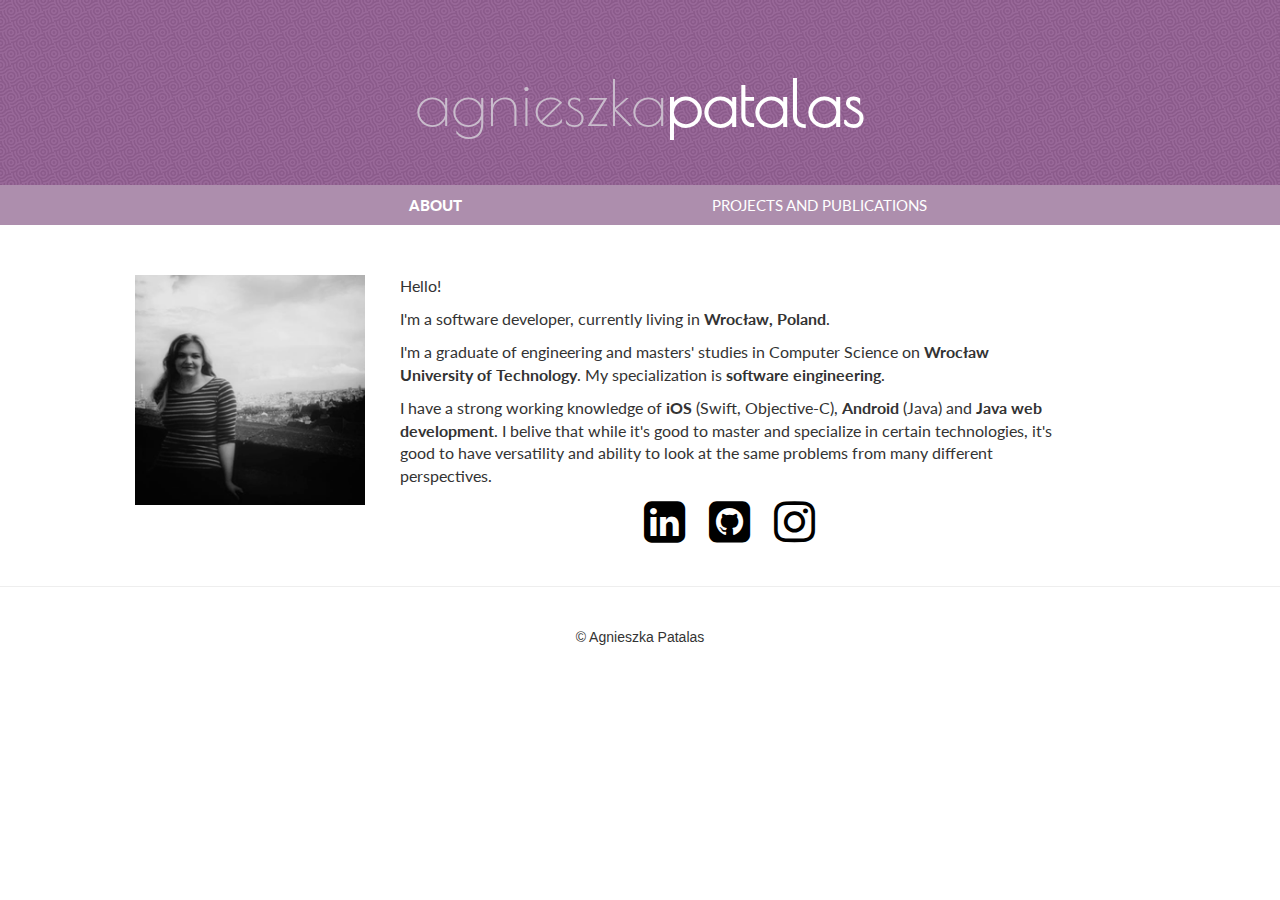
==== commit 784221e5: "Add main css to html file" ====
--- a/index.html
+++ b/index.html
@@ -15,12 +15,10 @@
 
     <!-- Bootstrap core CSS -->
     <link href="css/bootstrap.min.css" rel="stylesheet">
-    <link rel="stylesheet" href="font-awesome/css/font-awesome.min.css">
-
-    <!-- Custom styles for this template -->
+    <link href="font-awesome/css/font-awesome.min.css" rel="stylesheet" >
     <link href="css/justified-nav.css" rel="stylesheet">
-
-    <link rel="stylesheet" type="text/css" href="css/animations.css">
+    <link href="css/ampatalas.css" rel="stylesheet">
+    <link href="css/animations.css" rel="stylesheet">
 
 
 
--- a/css/ampatalas.css
+++ b/css/ampatalas.css
@@ -0,0 +1,15 @@
+.social {
+  text-align: center;
+}
+
+.social > * {
+  margin: 0px 10px;
+}
+
+.gigsmap {
+	background-image: url("/images/ios/gigsmap.png");
+}
+
+.tropiciel {
+	background-image: url("/images/ios/tropiciel.png");
+}
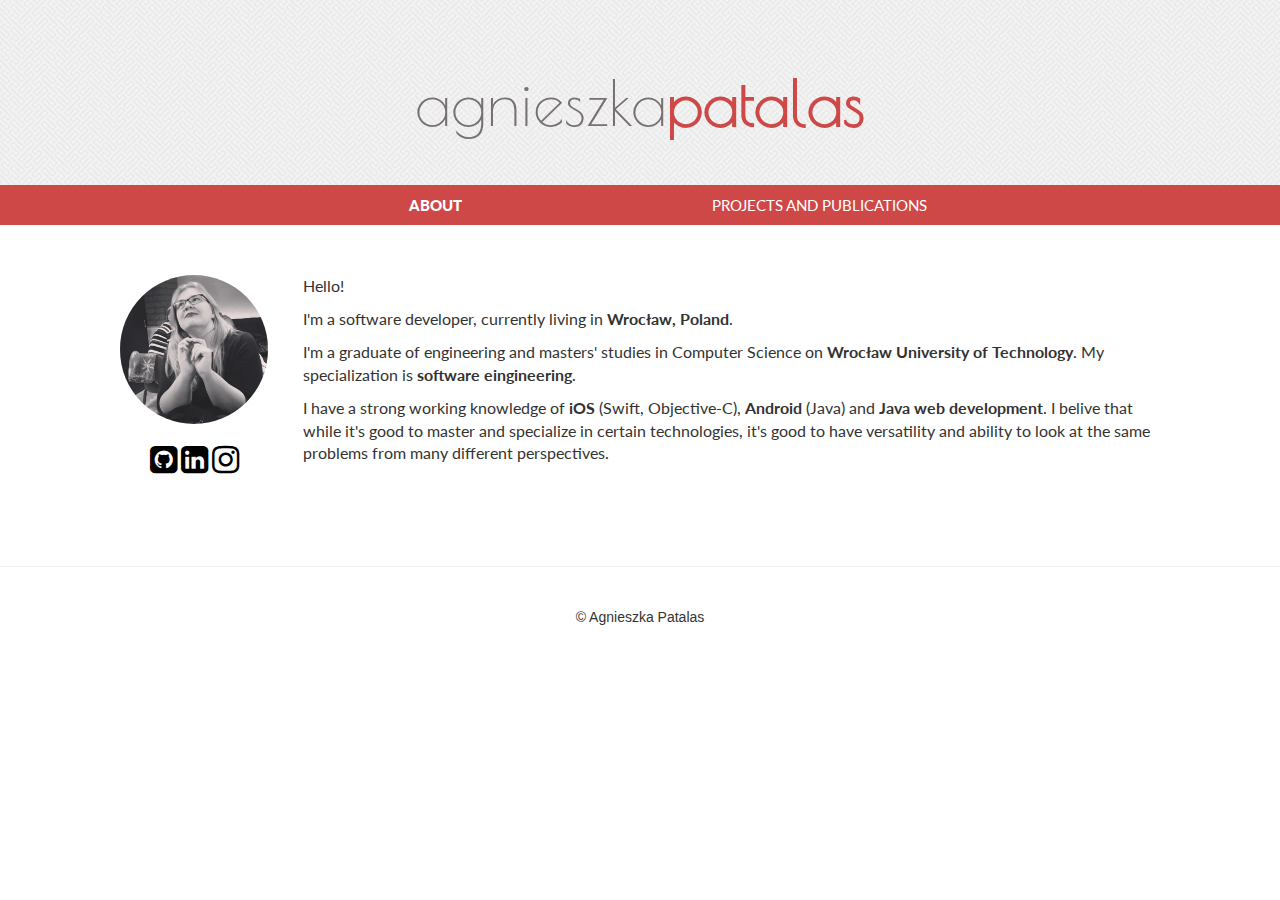
==== commit 218d0294: "Change header to red/gray/white" ====
--- a/index.html
+++ b/index.html
@@ -41,7 +41,7 @@
 
     <style>
     .jumbotron {
-      background-image: url("images/subtle_white_mini_waves_purple.png");
+      background-image: url("images/pw_maze_white.png");
     }
     </style>
 
--- a/css/justified-nav.css
+++ b/css/justified-nav.css
@@ -3,7 +3,7 @@
 }
 
 nav {
-  background-color: #AD8EAD;
+  background-color: #ce4848;
 }
 
 #navmenu li a {
@@ -15,7 +15,7 @@
 }
 
 #navmenu li a:hover {
-  background-color: #AD8EAD;
+  background-color: #b73333;
 }
 
 .footer {
@@ -42,12 +42,12 @@
   text-align: center;
   font-family: 'Poiret One', cursive;
   text-transform: lowercase;
-  color: #C9BCCC;
+  color: #777171;
   margin-bottom: 0px;
 }
 
 .jumbotron h1 strong {
-  color: #ffffff;
+  color: #ce4848;
 }
 
 .jumbotron .lead {
@@ -133,4 +133,3 @@
     padding-left: 0;
   }
 }
-
--- a/css/ampatalas.css
+++ b/css/ampatalas.css
@@ -2,8 +2,24 @@
   text-align: center;
 }
 
+.centered {
+  text-align: center;
+}
+
 .social > * {
-  margin: 0px 10px;
+  margin: 0px 5px;
+}
+
+.img-circle {
+    border-radius: 50%;
+}
+
+.portrait {
+  width: 200px;
+  max-width:100%;
+  max-height:100%;
+  height: auto;
+  margin-bottom: 20px;
 }
 
 .gigsmap {
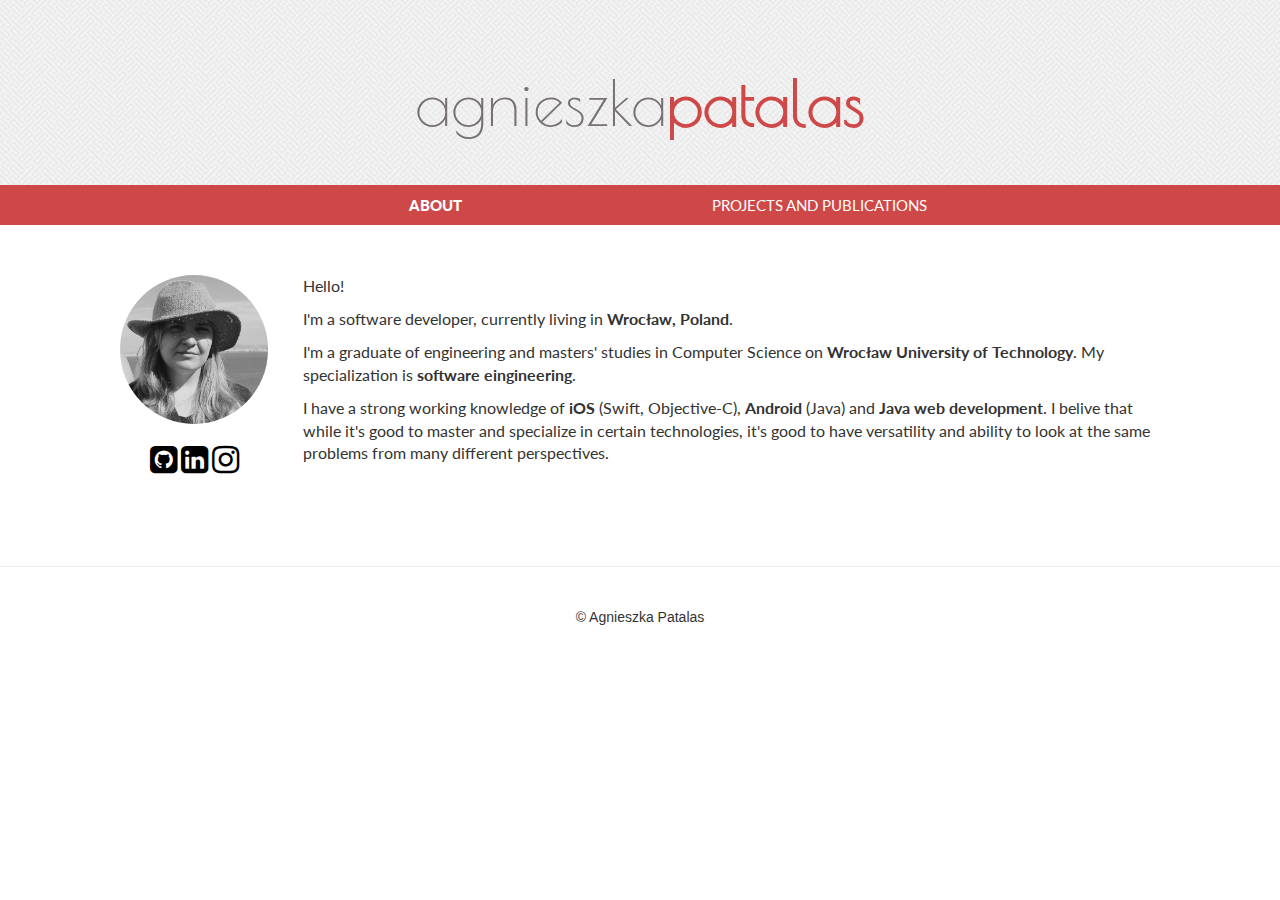
==== commit ddc6eeee: "New timeline style" ====
--- a/index.html
+++ b/index.html
@@ -1,9 +1,12 @@
 <!DOCTYPE html>
-<html lang="en"><head>
+<html lang="en">
+  <head>
     <meta charset="utf-8">
     <meta http-equiv="X-UA-Compatible" content="IE=edge">
     <meta name="viewport" content="width=device-width, initial-scale=1">
-    <!-- The above 3 meta tags *must* come first in the head; any other head content must come *after* these tags -->
+
+    <title>Agnieszka Patalas</title>
+
     <meta name="description" content="The 'about' website of a software developer - Agnieszka Patalas.">
     <meta name="author" content="Agnieszka Patalas">
     <link rel="icon" href="favicon.ico">
@@ -11,58 +14,20 @@
     <link href='http://fonts.googleapis.com/css?family=Poiret+One' rel='stylesheet' type='text/css'>
     <link href='http://fonts.googleapis.com/css?family=Lato:400,700' rel='stylesheet' type='text/css'>
 
-    <title>A. M. Patalas</title>
-
     <!-- Bootstrap core CSS -->
     <link href="css/bootstrap.min.css" rel="stylesheet">
     <link href="font-awesome/css/font-awesome.min.css" rel="stylesheet" >
     <link href="css/justified-nav.css" rel="stylesheet">
     <link href="css/ampatalas.css" rel="stylesheet">
     <link href="css/animations.css" rel="stylesheet">
+    <link href="css/responsive-timeline.css" rel="stylesheet">
 
-
-
-    <!-- Just for debugging purposes. Don't actually copy these 2 lines! -->
-    <!--[if lt IE 9]><script src="../../assets/js/ie8-responsive-file-warning.js"></script><![endif]-->
     <script src="js/jquery-1.11.3.min.js"></script>
     <script src="js/bootstrap.js"></script>
 
-    <!-- HTML5 shim and Respond.js for IE8 support of HTML5 elements and media queries -->
-    <!--[if lt IE 9]>
-      <script src="https://oss.maxcdn.com/html5shiv/3.7.2/html5shiv.min.js"></script>
-      <script src="https://oss.maxcdn.com/respond/1.4.2/respond.min.js"></script>
-    <![endif]-->
-
-<script src="js/jquery.dlmenu.js"></script>
-<script src="js/ampatalas.js"></script>
-<script src="js/pagify.js" type="text/javascript"></script>
-
-<script src="js/jquery.cycle.lite.js"></script>
-
-    <style>
-    .jumbotron {
-      background-image: url("images/pw_maze_white.png");
-    }
-    </style>
-
-    <script>
-
-    $(document).ready(function() {
-
-
-    $('#page_holder').pagify({
-        pages: ['about', 'projects'],
-        default: 'about', // The name of a page or null for an empty div
-        animation: 'slideDown'
-    });
-
-      $('.slideshow').cycle({
-        fx: 'fade' // choose your transition type, ex: fade, scrollUp, shuffle, etc...
-      });
-
-  });
-
-    </script>
+    <script src="js/jquery.dlmenu.js"></script>
+    <script src="js/ampatalas.js"></script>
+    <script src="js/pagify.js" type="text/javascript"></script>
   </head>
 
   <body>
--- a/css/justified-nav.css
+++ b/css/justified-nav.css
@@ -26,15 +26,13 @@
   text-align: center;
 }
 
-/* Background pattern from subtlepatterns.com */
 .jumbotron {
-  background-image: url("/images/pixel_weave.png");
   padding-left: 0px;
   padding-right: 0px;
   width: 100%;
   text-align: center;
-  background-color: #804D99;
-  color: #eeeeee;
+  background-color: #fff;
+  color: #fff;
   margin-bottom: 0px;
 }
 
@@ -110,15 +108,6 @@
   font-size: 16px;
 }
 
-.introduction {
-    padding-left: 20px;
-}
-
-.portrait {
-  width: 100%;
-  height: auto;
-}
-
 .quietlink {
   color:#000000;
 }
@@ -133,3 +122,9 @@
     padding-left: 0;
   }
 }
+
+@media screen and (max-width: 480px) {
+  #navmenu {
+    width: 100%;
+  }
+}
--- a/css/ampatalas.css
+++ b/css/ampatalas.css
@@ -22,10 +22,11 @@
   margin-bottom: 20px;
 }
 
-.gigsmap {
-	background-image: url("/images/ios/gigsmap.png");
+.introduction {
+    padding-left: 20px;
 }
 
-.tropiciel {
-	background-image: url("/images/ios/tropiciel.png");
+/* Background pattern from subtlepatterns.com */
+.jumbotron {
+  background-image: url("/images/pw_maze_white.png");
 }
--- a/css/responsive-timeline.css
+++ b/css/responsive-timeline.css
@@ -0,0 +1,179 @@
+.timeline {
+    list-style: none;
+    padding: 20px 0 20px;
+    position: relative;
+}
+
+    .timeline:before {
+        top: 0;
+        bottom: 0;
+        position: absolute;
+        content: " ";
+        width: 3px;
+        background-color: #eeeeee;
+        left: 50%;
+        margin-left: -1.5px;
+    }
+
+    .timeline > li {
+        margin-bottom: 20px;
+        position: relative;
+    }
+
+        .timeline > li:before,
+        .timeline > li:after {
+            content: " ";
+            display: table;
+        }
+
+        .timeline > li:after {
+            clear: both;
+        }
+
+        .timeline > li:before,
+        .timeline > li:after {
+            content: " ";
+            display: table;
+        }
+
+        .timeline > li:after {
+            clear: both;
+        }
+
+        .timeline > li > .timeline-panel {
+            width: 46%;
+            float: left;
+            border: 1px solid #d4d4d4;
+            border-radius: 2px;
+            padding: 20px;
+            position: relative;
+            -webkit-box-shadow: 0 1px 6px rgba(0, 0, 0, 0.175);
+            box-shadow: 0 1px 6px rgba(0, 0, 0, 0.175);
+        }
+
+            .timeline > li > .timeline-panel:before {
+                position: absolute;
+                top: 26px;
+                right: -15px;
+                display: inline-block;
+                border-top: 15px solid transparent;
+                border-left: 15px solid #ccc;
+                border-right: 0 solid #ccc;
+                border-bottom: 15px solid transparent;
+                content: " ";
+            }
+
+            .timeline > li > .timeline-panel:after {
+                position: absolute;
+                top: 27px;
+                right: -14px;
+                display: inline-block;
+                border-top: 14px solid transparent;
+                border-left: 14px solid #fff;
+                border-right: 0 solid #fff;
+                border-bottom: 14px solid transparent;
+                content: " ";
+            }
+
+        .timeline > li > .timeline-badge {
+            color: #fff;
+            width: 50px;
+            height: 50px;
+            line-height: 50px;
+            font-size: 1.4em;
+            text-align: center;
+            position: absolute;
+            top: 16px;
+            left: 50%;
+            margin-left: -25px;
+            background-color: #999999;
+            z-index: 100;
+            border-top-right-radius: 50%;
+            border-top-left-radius: 50%;
+            border-bottom-right-radius: 50%;
+            border-bottom-left-radius: 50%;
+        }
+
+        .timeline > li.timeline-inverted > .timeline-panel {
+            float: right;
+        }
+
+            .timeline > li.timeline-inverted > .timeline-panel:before {
+                border-left-width: 0;
+                border-right-width: 15px;
+                left: -15px;
+                right: auto;
+            }
+
+            .timeline > li.timeline-inverted > .timeline-panel:after {
+                border-left-width: 0;
+                border-right-width: 14px;
+                left: -14px;
+                right: auto;
+            }
+
+.timeline-badge.android {
+    background-color: #A4C639;
+}
+
+.timeline-badge.ios {
+    background-color: #DBDDDE;
+}
+
+.timeline-badge.scholar {
+    background-color: #B32216;
+}
+
+.timeline-badge.other {
+    background-color: #F4F4F4;
+}
+
+.timeline-title {
+    margin-top: 0;
+    color: inherit;
+}
+
+.timeline-body > p,
+.timeline-body > ul {
+    margin-bottom: 0;
+}
+
+    .timeline-body > p + p {
+        margin-top: 5px;
+    }
+
+@media (max-width: 767px) {
+    ul.timeline:before {
+        left: 40px;
+    }
+
+    ul.timeline > li > .timeline-panel {
+        width: calc(100% - 90px);
+        width: -moz-calc(100% - 90px);
+        width: -webkit-calc(100% - 90px);
+    }
+
+    ul.timeline > li > .timeline-badge {
+        left: 15px;
+        margin-left: 0;
+        top: 16px;
+    }
+
+    ul.timeline > li > .timeline-panel {
+        float: right;
+    }
+
+        ul.timeline > li > .timeline-panel:before {
+            border-left-width: 0;
+            border-right-width: 15px;
+            left: -15px;
+            right: auto;
+        }
+
+        ul.timeline > li > .timeline-panel:after {
+            border-left-width: 0;
+            border-right-width: 14px;
+            left: -14px;
+            right: auto;
+        }
+}
